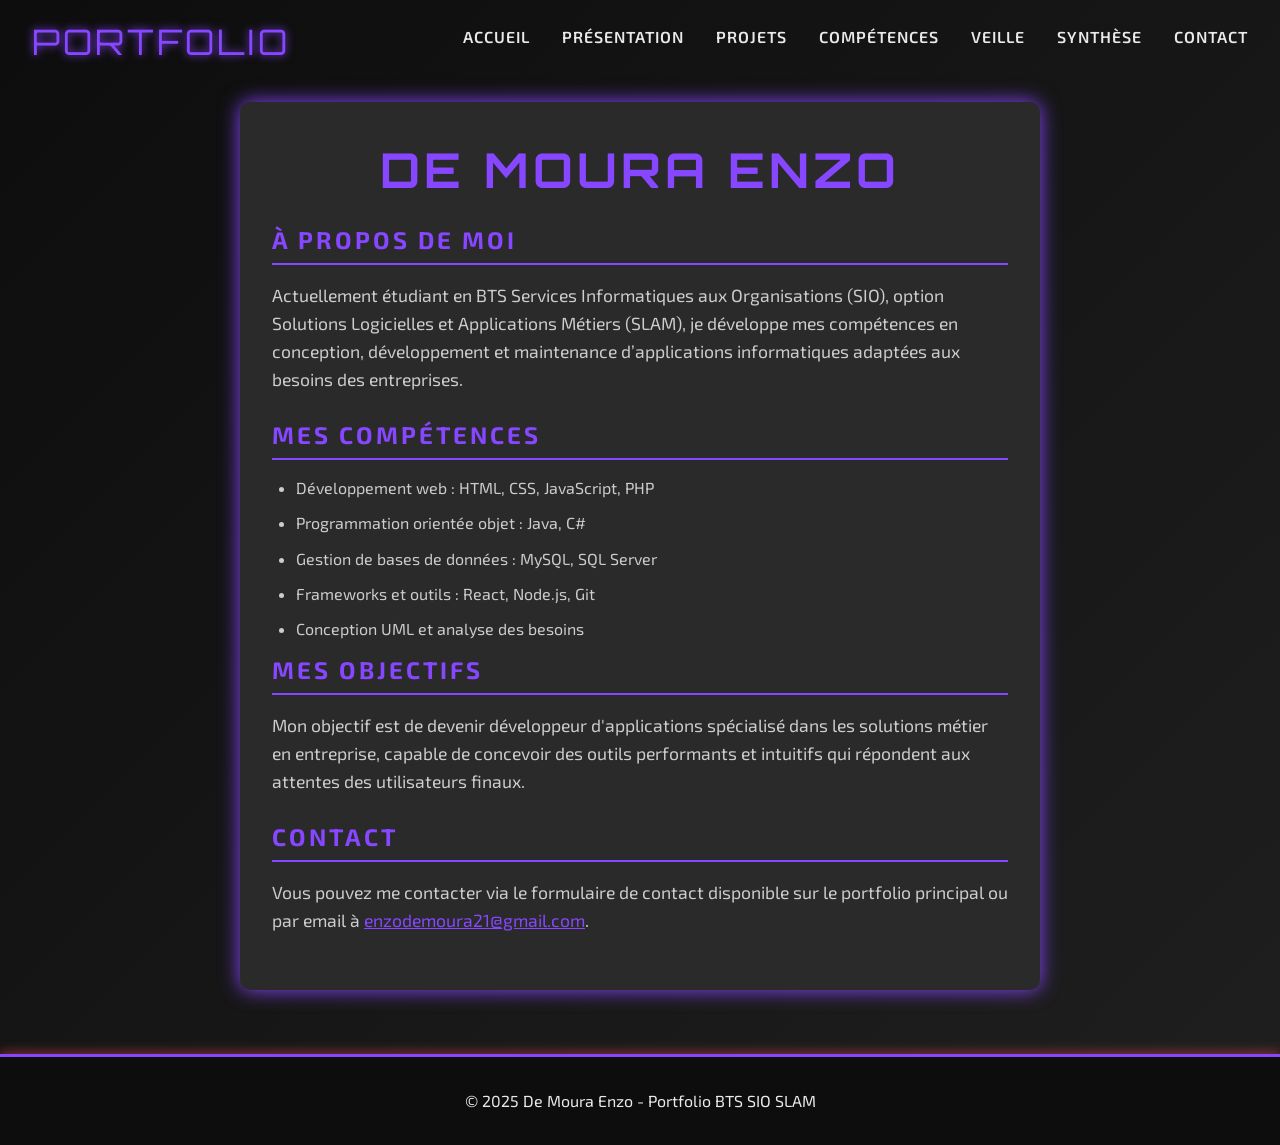
==== presentation.html @ ae9eaeb9 "ajout portfolio" ====
<!DOCTYPE html>
<html lang="fr">
<head>
    <meta charset="UTF-8" />
    <meta name="viewport" content="width=device-width, initial-scale=1" />
    <title>Présentation - DE MOURA Enzo</title>
    <link href="https://cdnjs.cloudflare.com/ajax/libs/font-awesome/6.0.0/css/all.min.css" rel="stylesheet" />
    <link href="https://fonts.googleapis.com/css2?family=Orbitron&display=swap" rel="stylesheet" />
    <style>
        @import url('https://fonts.googleapis.com/css2?family=Exo+2:wght@400;700&display=swap');

        * {
            margin: 0;
            padding: 0;
            box-sizing: border-box;
        }

        :root {
            --valorant-red: #8746ff;
            --valorant-black: #0d0d0d;
            --valorant-dark-gray: #1f1f1f;
            --valorant-light-gray: #2a2a2a;
            --valorant-white: #eaeaea;
            --valorant-accent: #8746ff;
        }

        body {
            font-family: 'Exo 2', sans-serif;
            background: linear-gradient(135deg, var(--valorant-black) 0%, var(--valorant-dark-gray) 100%);
            color: var(--valorant-white);
            overflow-x: hidden;
            line-height: 1.5;
            padding-top: 70px;
            min-height: 100vh;
        }

        /* Navigation identique à ton portfolio */
        nav {
            position: fixed;
            top: 0;
            width: 100%;
            background: none;
            backdrop-filter: none;
            z-index: 1000;
            padding: 1rem 2rem;
            border-bottom: none;
            display: flex;
            align-items: center;
            justify-content: space-between;
        }

        .logo {
            font-family: 'Orbitron', sans-serif;
            font-size: 2.2rem;
            color: var(--valorant-red);
            text-transform: uppercase;
            letter-spacing: 3px;
            text-shadow: 0 0 8px var(--valorant-red);
        }

        .nav-links {
            display: flex;
            gap: 2rem;
            list-style: none;
            align-items: center;
        }

        .nav-links li a {
            color: var(--valorant-white);
            font-weight: 600;
            text-transform: uppercase;
            letter-spacing: 1px;
            font-size: 1rem;
            text-decoration: none;
            transition: color 0.3s ease;
        }

        .nav-links li a:hover {
            color: var(--valorant-red);
        }

        /* Main content */
        main {
            max-width: 800px;
            margin: 2rem auto 4rem auto;
            background: var(--valorant-light-gray);
            padding: 2rem;
            border-radius: 10px;
            box-shadow: 0 0 20px var(--valorant-red);
        }

        h1 {
            font-family: 'Orbitron', sans-serif;
            font-size: 3rem;
            color: var(--valorant-red);
            letter-spacing: 4px;
            text-transform: uppercase;
            margin-bottom: 1rem;
            text-align: center;
        }

        h2 {
            color: var(--valorant-red);
            margin-bottom: 1rem;
            text-transform: uppercase;
            letter-spacing: 3px;
            border-bottom: 2px solid var(--valorant-red);
            padding-bottom: 0.3rem;
        }

        p {
            font-size: 1.1rem;
            margin-bottom: 1.5rem;
            color: #ccc;
            line-height: 1.6;
        }

        ul {
            list-style-type: disc;
            padding-left: 1.5rem;
            color: #ccc;
        }

        ul li {
            margin-bottom: 0.7rem;
        }

        /* Footer */
        footer {
            background: var(--valorant-black);
            padding: 2rem;
            text-align: center;
            border-top: 3px solid var(--valorant-red);
            box-shadow: 0 -3px 10px rgba(255, 70, 85, 0.4);
            color: var(--valorant-white);
            user-select: none;
        }

        a {
            color: var(--valorant-red);
            text-decoration: underline;
        }
        a:hover {
            color: #b07aff;
        }

        /* Responsive */
        @media (max-width: 768px) {
            nav {
                padding: 1rem;
            }
            .nav-links {
                gap: 1rem;
            }
            main {
                margin: 1rem;
                padding: 1rem;
            }
        }
    </style>
</head>
<body>

    <!-- Navigation identique -->
    <nav>
        <div class="logo">Portfolio</div>
        <ul class="nav-links">
            <li><a href="index.html">Accueil</a></li>
            <li><a href="presentation.html">Présentation</a></li>
            <li><a href="index.html#projects">Projets</a></li>
            <li><a href="index.html#skills">Compétences</a></li>
            <li><a href="veille.html">Veille</a></li>
            <li><a href="synthese.html">Synthèse</a></li>
            <li><a href="index.html#contact">Contact</a></li>
        </ul>
    </nav>

    <main>
        <h1>De Moura Enzo</h1>
        <section>
            <h2>À propos de moi</h2>
            <p>Actuellement étudiant en BTS Services Informatiques aux Organisations (SIO), option Solutions Logicielles et Applications Métiers (SLAM), je développe mes compétences en conception, développement et maintenance d’applications informatiques adaptées aux besoins des entreprises.</p>
        </section>

        <section>
            <h2>Mes compétences</h2>
            <ul>
                <li>Développement web : HTML, CSS, JavaScript, PHP</li>
                <li>Programmation orientée objet : Java, C#</li>
                <li>Gestion de bases de données : MySQL, SQL Server</li>
                <li>Frameworks et outils : React, Node.js, Git</li>
                <li>Conception UML et analyse des besoins</li>
            </ul>
        </section>

        <section>
            <h2>Mes objectifs</h2>
            <p>Mon objectif est de devenir développeur d'applications spécialisé dans les solutions métier en entreprise, capable de concevoir des outils performants et intuitifs qui répondent aux attentes des utilisateurs finaux.</p>
        </section>

        <section>
            <h2>Contact</h2>
            <p>Vous pouvez me contacter via le formulaire de contact disponible sur le portfolio principal ou par email à <a href="mailto:enzodemoura21@gmail.com">enzodemoura21@gmail.com</a>.</p>
        </section>
    </main>

    <footer>
        &copy; 2025 De Moura Enzo - Portfolio BTS SIO SLAM
    </footer>
</body>
</html>
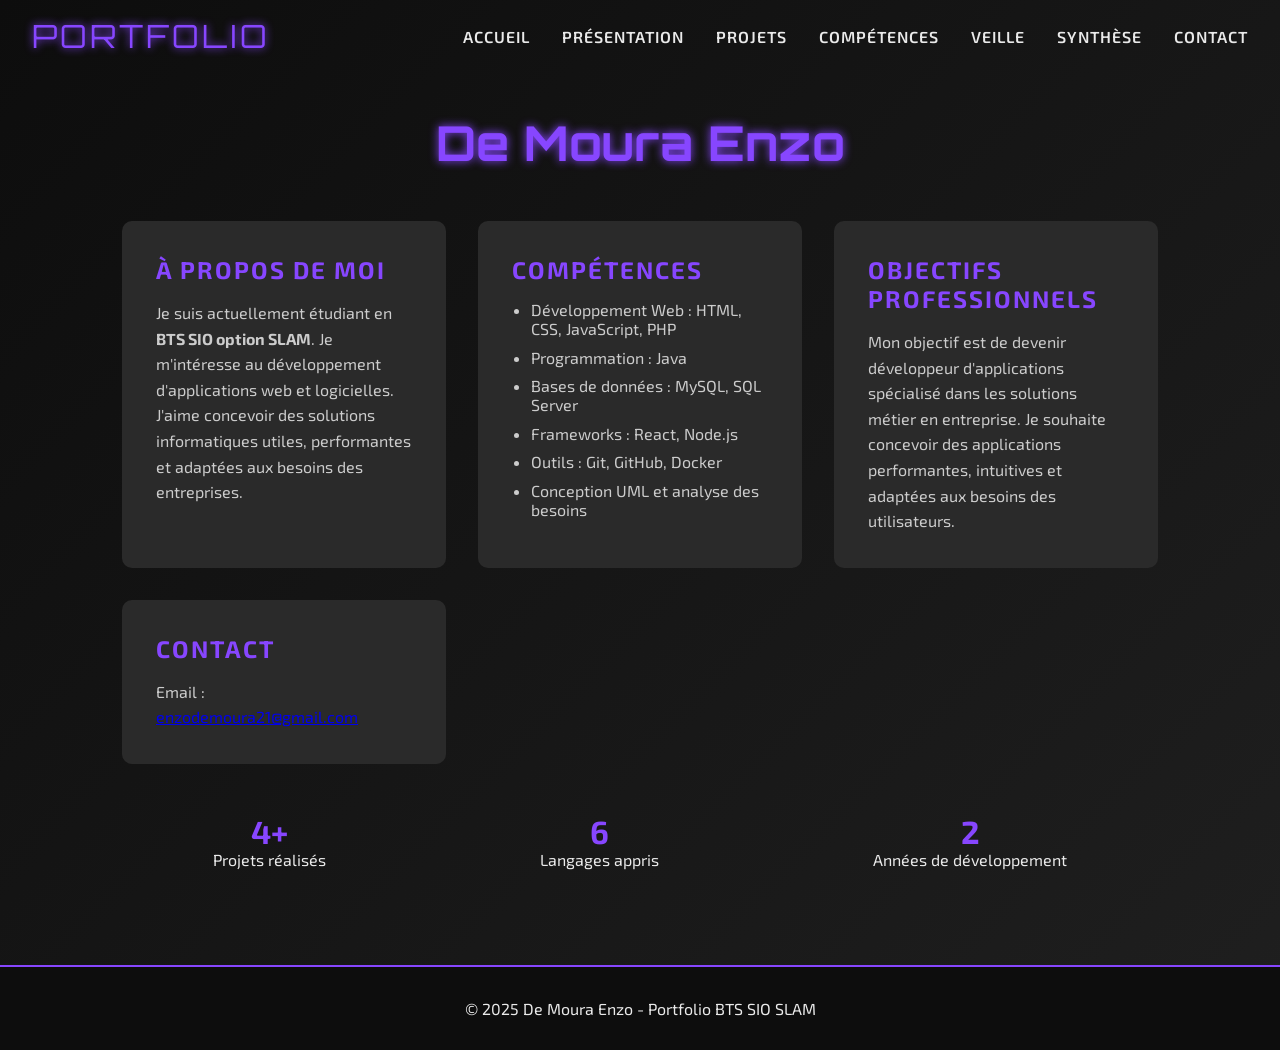
==== commit fcdd4813: "ajout de changement" ====
--- a/presentation.html
+++ b/presentation.html
@@ -1,211 +1,281 @@
 <!DOCTYPE html>
 <html lang="fr">
+
 <head>
-    <meta charset="UTF-8" />
-    <meta name="viewport" content="width=device-width, initial-scale=1" />
-    <title>Présentation - DE MOURA Enzo</title>
-    <link href="https://cdnjs.cloudflare.com/ajax/libs/font-awesome/6.0.0/css/all.min.css" rel="stylesheet" />
-    <link href="https://fonts.googleapis.com/css2?family=Orbitron&display=swap" rel="stylesheet" />
-    <style>
-        @import url('https://fonts.googleapis.com/css2?family=Exo+2:wght@400;700&display=swap');
-
-        * {
-            margin: 0;
-            padding: 0;
-            box-sizing: border-box;
-        }
-
-        :root {
-            --valorant-red: #8746ff;
-            --valorant-black: #0d0d0d;
-            --valorant-dark-gray: #1f1f1f;
-            --valorant-light-gray: #2a2a2a;
-            --valorant-white: #eaeaea;
-            --valorant-accent: #8746ff;
-        }
-
-        body {
-            font-family: 'Exo 2', sans-serif;
-            background: linear-gradient(135deg, var(--valorant-black) 0%, var(--valorant-dark-gray) 100%);
-            color: var(--valorant-white);
-            overflow-x: hidden;
-            line-height: 1.5;
-            padding-top: 70px;
-            min-height: 100vh;
-        }
-
-        /* Navigation identique à ton portfolio */
-        nav {
-            position: fixed;
-            top: 0;
-            width: 100%;
-            background: none;
-            backdrop-filter: none;
-            z-index: 1000;
-            padding: 1rem 2rem;
-            border-bottom: none;
-            display: flex;
-            align-items: center;
-            justify-content: space-between;
-        }
-
-        .logo {
-            font-family: 'Orbitron', sans-serif;
-            font-size: 2.2rem;
-            color: var(--valorant-red);
-            text-transform: uppercase;
-            letter-spacing: 3px;
-            text-shadow: 0 0 8px var(--valorant-red);
-        }
-
-        .nav-links {
-            display: flex;
-            gap: 2rem;
-            list-style: none;
-            align-items: center;
-        }
-
-        .nav-links li a {
-            color: var(--valorant-white);
-            font-weight: 600;
-            text-transform: uppercase;
-            letter-spacing: 1px;
-            font-size: 1rem;
-            text-decoration: none;
-            transition: color 0.3s ease;
-        }
-
-        .nav-links li a:hover {
-            color: var(--valorant-red);
-        }
-
-        /* Main content */
-        main {
-            max-width: 800px;
-            margin: 2rem auto 4rem auto;
-            background: var(--valorant-light-gray);
-            padding: 2rem;
-            border-radius: 10px;
-            box-shadow: 0 0 20px var(--valorant-red);
-        }
-
-        h1 {
-            font-family: 'Orbitron', sans-serif;
-            font-size: 3rem;
-            color: var(--valorant-red);
-            letter-spacing: 4px;
-            text-transform: uppercase;
-            margin-bottom: 1rem;
-            text-align: center;
-        }
-
-        h2 {
-            color: var(--valorant-red);
-            margin-bottom: 1rem;
-            text-transform: uppercase;
-            letter-spacing: 3px;
-            border-bottom: 2px solid var(--valorant-red);
-            padding-bottom: 0.3rem;
-        }
-
-        p {
-            font-size: 1.1rem;
-            margin-bottom: 1.5rem;
-            color: #ccc;
-            line-height: 1.6;
-        }
-
-        ul {
-            list-style-type: disc;
-            padding-left: 1.5rem;
-            color: #ccc;
-        }
-
-        ul li {
-            margin-bottom: 0.7rem;
-        }
-
-        /* Footer */
-        footer {
-            background: var(--valorant-black);
-            padding: 2rem;
-            text-align: center;
-            border-top: 3px solid var(--valorant-red);
-            box-shadow: 0 -3px 10px rgba(255, 70, 85, 0.4);
-            color: var(--valorant-white);
-            user-select: none;
-        }
-
-        a {
-            color: var(--valorant-red);
-            text-decoration: underline;
-        }
-        a:hover {
-            color: #b07aff;
-        }
-
-        /* Responsive */
-        @media (max-width: 768px) {
-            nav {
-                padding: 1rem;
-            }
-            .nav-links {
-                gap: 1rem;
-            }
-            main {
-                margin: 1rem;
-                padding: 1rem;
-            }
-        }
-    </style>
+<meta charset="UTF-8">
+<meta name="viewport" content="width=device-width, initial-scale=1.0">
+
+<title>Présentation - DE MOURA Enzo</title>
+
+<link href="https://cdnjs.cloudflare.com/ajax/libs/font-awesome/6.0.0/css/all.min.css" rel="stylesheet">
+<link href="https://fonts.googleapis.com/css2?family=Orbitron&display=swap" rel="stylesheet">
+<link href="https://fonts.googleapis.com/css2?family=Exo+2:wght@400;700&display=swap" rel="stylesheet">
+
+<link rel="stylesheet" href="style.css">
+
+<style>
+
+*{
+margin:0;
+padding:0;
+box-sizing:border-box;
+}
+
+:root{
+--valorant-red:#8746ff;
+--valorant-black:#0d0d0d;
+--valorant-dark-gray:#1f1f1f;
+--valorant-light-gray:#2a2a2a;
+--valorant-white:#eaeaea;
+}
+
+body{
+font-family:'Exo 2',sans-serif;
+background:linear-gradient(135deg,var(--valorant-black) 0%,var(--valorant-dark-gray) 100%);
+color:var(--valorant-white);
+padding-top:80px;
+min-height:100vh;
+}
+
+nav{
+position:fixed;
+top:0;
+width:100%;
+padding:1rem 2rem;
+display:flex;
+justify-content:space-between;
+align-items:center;
+z-index:1000;
+}
+
+.logo{
+font-family:'Orbitron',sans-serif;
+font-size:2rem;
+color:var(--valorant-red);
+letter-spacing:3px;
+text-shadow:0 0 8px var(--valorant-red);
+}
+
+.nav-links{
+display:flex;
+gap:2rem;
+list-style:none;
+}
+
+.nav-links a{
+color:var(--valorant-white);
+text-decoration:none;
+font-weight:600;
+transition:0.3s;
+}
+
+.nav-links a:hover{
+color:var(--valorant-red);
+}
+
+/* MAIN */
+
+main{
+max-width:1100px;
+margin:auto;
+padding:2rem;
+}
+
+h1{
+font-family:'Orbitron',sans-serif;
+text-align:center;
+font-size:3rem;
+color:var(--valorant-red);
+margin-bottom:3rem;
+text-shadow:0 0 10px var(--valorant-red);
+}
+
+/* GRID */
+
+.about-grid{
+display:grid;
+grid-template-columns:repeat(auto-fit,minmax(280px,1fr));
+gap:2rem;
+}
+
+/* CARDS */
+
+.card{
+background:var(--valorant-light-gray);
+padding:2rem;
+border-radius:10px;
+border:2px solid transparent;
+transition:0.3s;
+}
+
+.card:hover{
+border-color:var(--valorant-red);
+transform:translateY(-5px);
+box-shadow:0 10px 25px rgba(135,70,255,0.4);
+}
+
+.card h2{
+color:var(--valorant-red);
+margin-bottom:1rem;
+text-transform:uppercase;
+letter-spacing:2px;
+}
+
+.card p{
+color:#ccc;
+line-height:1.6;
+}
+
+.card ul{
+padding-left:1.2rem;
+}
+
+.card li{
+margin-bottom:0.6rem;
+color:#ccc;
+}
+
+/* STATS */
+
+.stats{
+display:flex;
+justify-content:space-around;
+margin-top:3rem;
+text-align:center;
+flex-wrap:wrap;
+gap:2rem;
+}
+
+.stats h3{
+font-size:2rem;
+color:var(--valorant-red);
+}
+
+/* FOOTER */
+
+footer{
+margin-top:4rem;
+background:var(--valorant-black);
+padding:2rem;
+text-align:center;
+border-top:2px solid var(--valorant-red);
+}
+
+/* RESPONSIVE */
+
+@media(max-width:768px){
+
+.nav-links{
+flex-direction:column;
+gap:1rem;
+}
+
+}
+
+</style>
+
 </head>
+
 <body>
 
-    <!-- Navigation identique -->
-    <nav>
-        <div class="logo">Portfolio</div>
-        <ul class="nav-links">
-            <li><a href="index.html">Accueil</a></li>
-            <li><a href="presentation.html">Présentation</a></li>
-            <li><a href="index.html#projects">Projets</a></li>
-            <li><a href="index.html#skills">Compétences</a></li>
-            <li><a href="veille.html">Veille</a></li>
-            <li><a href="synthese.html">Synthèse</a></li>
-            <li><a href="index.html#contact">Contact</a></li>
-        </ul>
-    </nav>
-
-    <main>
-        <h1>De Moura Enzo</h1>
-        <section>
-            <h2>À propos de moi</h2>
-            <p>Actuellement étudiant en BTS Services Informatiques aux Organisations (SIO), option Solutions Logicielles et Applications Métiers (SLAM), je développe mes compétences en conception, développement et maintenance d’applications informatiques adaptées aux besoins des entreprises.</p>
-        </section>
-
-        <section>
-            <h2>Mes compétences</h2>
-            <ul>
-                <li>Développement web : HTML, CSS, JavaScript, PHP</li>
-                <li>Programmation orientée objet : Java, C#</li>
-                <li>Gestion de bases de données : MySQL, SQL Server</li>
-                <li>Frameworks et outils : React, Node.js, Git</li>
-                <li>Conception UML et analyse des besoins</li>
-            </ul>
-        </section>
-
-        <section>
-            <h2>Mes objectifs</h2>
-            <p>Mon objectif est de devenir développeur d'applications spécialisé dans les solutions métier en entreprise, capable de concevoir des outils performants et intuitifs qui répondent aux attentes des utilisateurs finaux.</p>
-        </section>
-
-        <section>
-            <h2>Contact</h2>
-            <p>Vous pouvez me contacter via le formulaire de contact disponible sur le portfolio principal ou par email à <a href="mailto:enzodemoura21@gmail.com">enzodemoura21@gmail.com</a>.</p>
-        </section>
-    </main>
-
-    <footer>
-        &copy; 2025 De Moura Enzo - Portfolio BTS SIO SLAM
-    </footer>
+<nav>
+
+<div class="logo">Portfolio</div>
+
+<ul class="nav-links">
+<li><a href="index.html">Accueil</a></li>
+<li><a href="presentation.html">Présentation</a></li>
+<li><a href="index.html#projects">Projets</a></li>
+<li><a href="index.html#skills">Compétences</a></li>
+<li><a href="veille.html">Veille</a></li>
+<li><a href="synthese.html">Synthèse</a></li>
+<li><a href="index.html#contact">Contact</a></li>
+</ul>
+
+</nav>
+
+<main>
+
+<h1>De Moura Enzo</h1>
+
+<div class="about-grid">
+
+<div class="card">
+<h2>À propos de moi</h2>
+
+<p>
+Je suis actuellement étudiant en <strong>BTS SIO option SLAM</strong>.  
+Je m'intéresse au développement d'applications web et logicielles.
+J'aime concevoir des solutions informatiques utiles, performantes et adaptées aux besoins des entreprises.
+</p>
+
+</div>
+
+<div class="card">
+
+<h2>Compétences</h2>
+
+<ul>
+<li>Développement Web : HTML, CSS, JavaScript, PHP</li>
+<li>Programmation : Java</li>
+<li>Bases de données : MySQL, SQL Server</li>
+<li>Frameworks : React, Node.js</li>
+<li>Outils : Git, GitHub, Docker</li>
+<li>Conception UML et analyse des besoins</li>
+</ul>
+
+</div>
+
+<div class="card">
+
+<h2>Objectifs professionnels</h2>
+
+<p>
+Mon objectif est de devenir développeur d'applications spécialisé dans les solutions métier en entreprise.
+Je souhaite concevoir des applications performantes, intuitives et adaptées aux besoins des utilisateurs.
+</p>
+
+</div>
+
+<div class="card">
+
+<h2>Contact</h2>
+
+<p>
+Email :<br>
+<a href="mailto:enzodemoura21@gmail.com">enzodemoura21@gmail.com</a>
+</p>
+
+</div>
+
+</div>
+
+<div class="stats">
+
+<div>
+<h3>4+</h3>
+<p>Projets réalisés</p>
+</div>
+
+<div>
+<h3>6</h3>
+<p>Langages appris</p>
+</div>
+
+<div>
+<h3>2</h3>
+<p>Années de développement</p>
+</div>
+
+</div>
+
+</main>
+
+<footer>
+
+<p>© 2025 De Moura Enzo - Portfolio BTS SIO SLAM</p>
+
+</footer>
+
 </body>
 </html>
--- a/style.css
+++ b/style.css
@@ -0,0 +1,63 @@
+/* Navigation */
+nav {
+  position: fixed;
+  top: 0;
+  width: 100%;
+  background: none;
+  backdrop-filter: none;
+  z-index: 1000;
+  padding: 1rem 2rem;
+  border-bottom: none;
+  display: flex;
+  align-items: center;
+  justify-content: space-between;
+}
+
+.logo {
+  font-family: 'Orbitron', sans-serif;
+  font-size: 2.2rem;
+  color: var(--valorant-red);
+  text-transform: uppercase;
+  letter-spacing: 3px;
+  text-shadow: 0 0 8px var(--valorant-red);
+}
+
+/* Affichage normal du menu horizontal */
+.nav-links {
+  display: flex;          /* Affiche en ligne */
+  gap: 2rem;
+}
+
+.nav-links li {
+  list-style: none;
+}
+
+.nav-links li a {
+  color: var(--valorant-white);
+  font-weight: 600;
+  text-transform: uppercase;
+  letter-spacing: 1px;
+  font-size: 1rem;
+  text-decoration: none;
+  transition: color 0.3s ease;
+}
+
+.nav-links li a:hover {
+  color: var(--valorant-red);
+}
+
+/* Supprimer complètement le menu burger et side-menu */
+/* Plus aucune règle pour .menu-toggle, .side-menu */
+
+/* Responsive : sur petits écrans, on passe le menu en colonne */
+@media (max-width: 768px) {
+  nav {
+    flex-direction: column;
+    gap: 1rem;
+  }
+
+  .nav-links {
+    flex-direction: column;
+    gap: 1rem;
+  }
+}
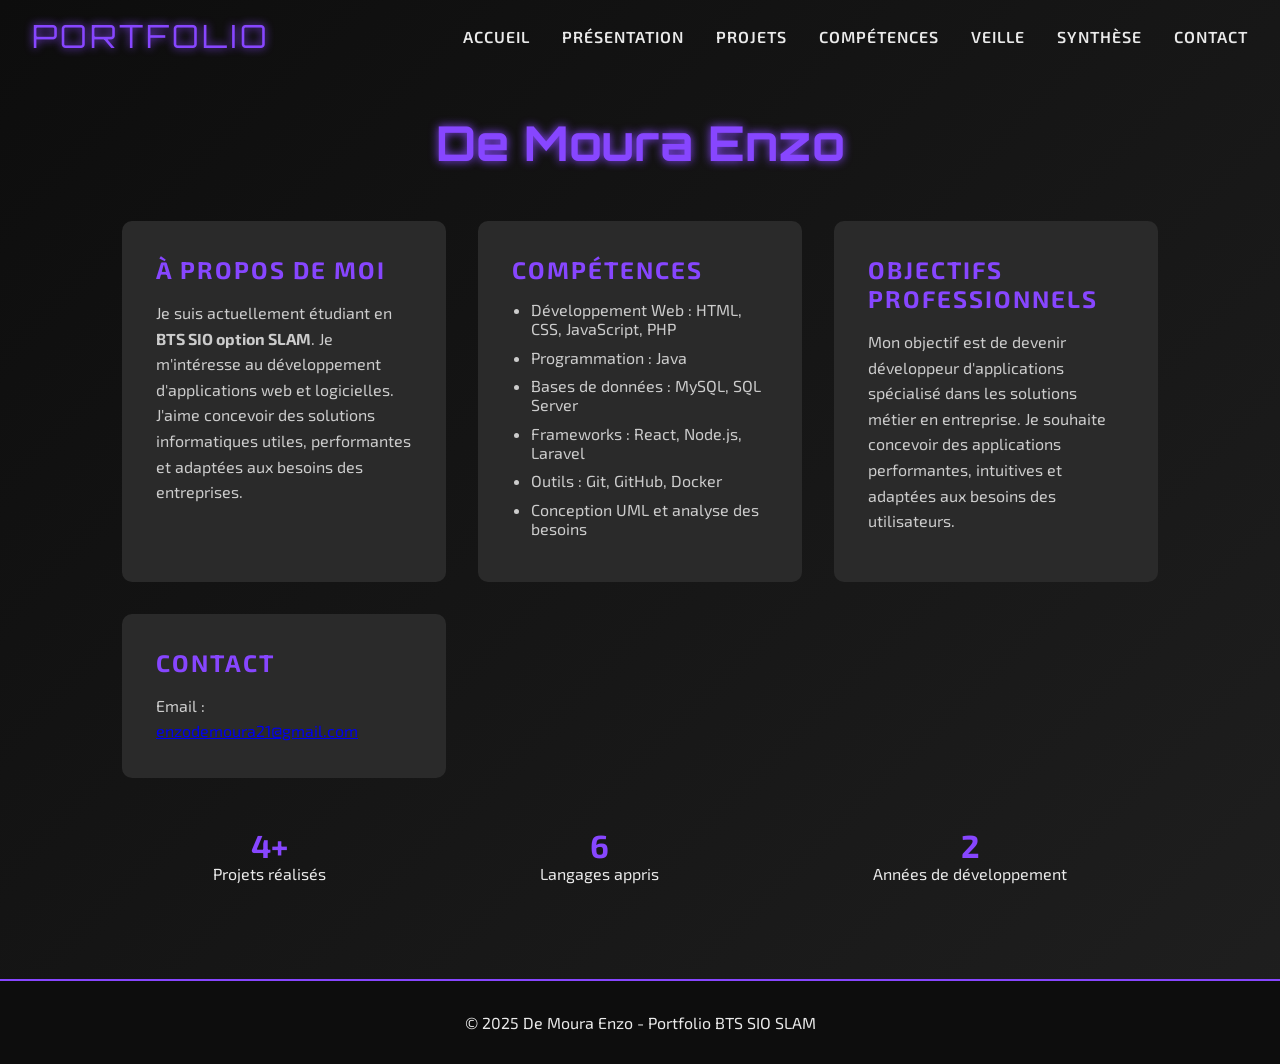
==== commit bf6ff8ef: "ajout" ====
--- a/presentation.html
+++ b/presentation.html
@@ -219,7 +219,7 @@
 <li>Développement Web : HTML, CSS, JavaScript, PHP</li>
 <li>Programmation : Java</li>
 <li>Bases de données : MySQL, SQL Server</li>
-<li>Frameworks : React, Node.js</li>
+<li>Frameworks : React, Node.js, Laravel</li>
 <li>Outils : Git, GitHub, Docker</li>
 <li>Conception UML et analyse des besoins</li>
 </ul>
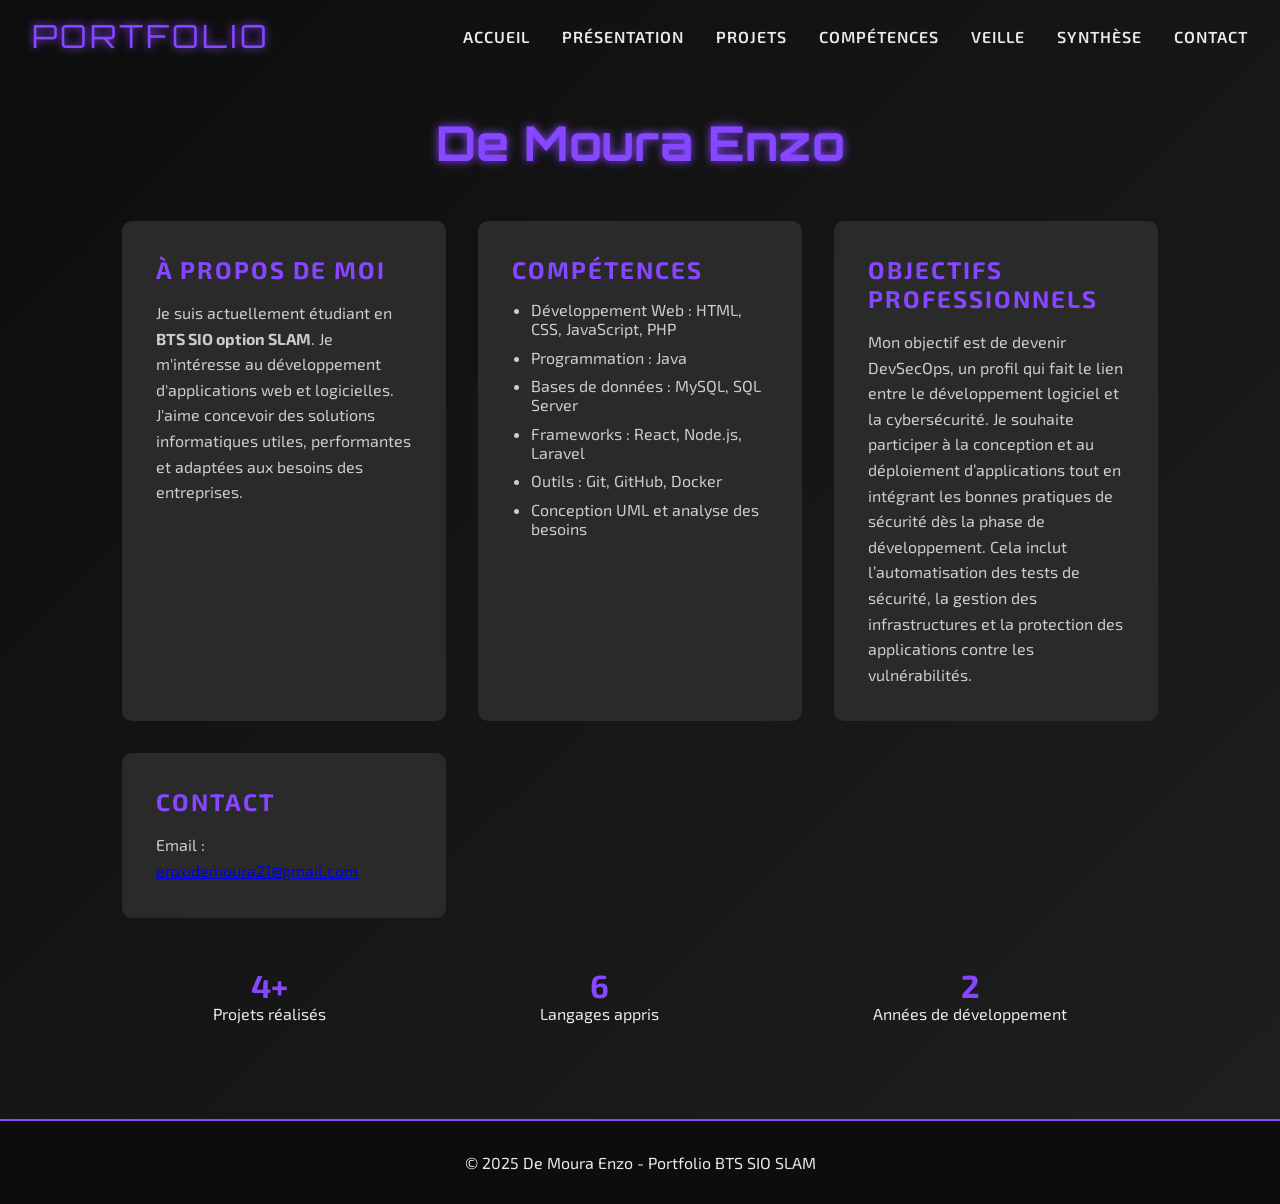
==== commit 28c635eb: "ajout" ====
--- a/presentation.html
+++ b/presentation.html
@@ -231,8 +231,11 @@
 <h2>Objectifs professionnels</h2>
 
 <p>
-Mon objectif est de devenir développeur d'applications spécialisé dans les solutions métier en entreprise.
-Je souhaite concevoir des applications performantes, intuitives et adaptées aux besoins des utilisateurs.
+Mon objectif est de devenir DevSecOps, un profil qui fait le lien entre le développement logiciel et la cybersécurité.
+Je souhaite participer à la conception et au déploiement d’applications tout en intégrant les bonnes pratiques de
+sécurité dès la phase de développement.
+Cela inclut l’automatisation des tests de sécurité, la gestion des infrastructures et la protection des applications
+contre les vulnérabilités.
 </p>
 
 </div>
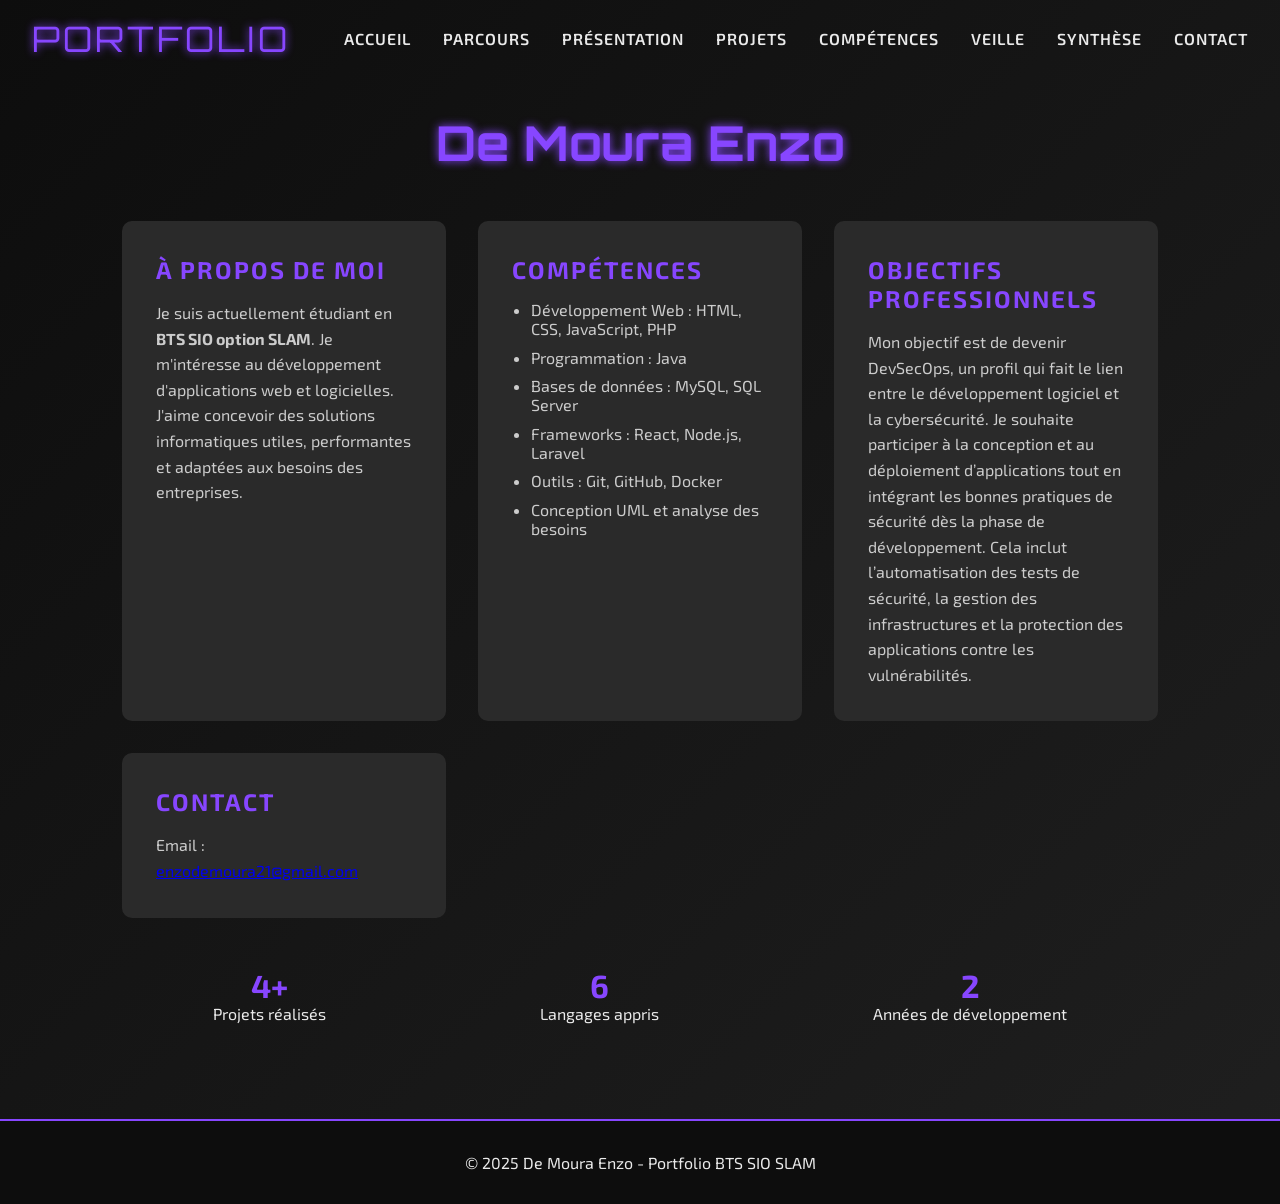
==== commit a9568da6: "ajout" ====
--- a/presentation.html
+++ b/presentation.html
@@ -41,17 +41,21 @@
 position:fixed;
 top:0;
 width:100%;
+background:none;
+backdrop-filter:none;
 padding:1rem 2rem;
 display:flex;
 justify-content:space-between;
 align-items:center;
 z-index:1000;
+border-bottom:none;
 }
 
 .logo{
 font-family:'Orbitron',sans-serif;
-font-size:2rem;
-color:var(--valorant-red);
+font-size:2.2rem;
+color:var(--valorant-red);
+text-transform:uppercase;
 letter-spacing:3px;
 text-shadow:0 0 8px var(--valorant-red);
 }
@@ -60,16 +64,20 @@
 display:flex;
 gap:2rem;
 list-style:none;
-}
-
-.nav-links a{
+align-items:center;
+}
+
+.nav-links li a{
 color:var(--valorant-white);
 text-decoration:none;
 font-weight:600;
-transition:0.3s;
-}
-
-.nav-links a:hover{
+text-transform:uppercase;
+letter-spacing:1px;
+font-size:1rem;
+transition:color 0.3s ease;
+}
+
+.nav-links li a:hover{
 color:var(--valorant-red);
 }
 
@@ -184,6 +192,7 @@
 
 <ul class="nav-links">
 <li><a href="index.html">Accueil</a></li>
+<li><a href="index.html#parcours">Parcours</a></li>
 <li><a href="presentation.html">Présentation</a></li>
 <li><a href="index.html#projects">Projets</a></li>
 <li><a href="index.html#skills">Compétences</a></li>
